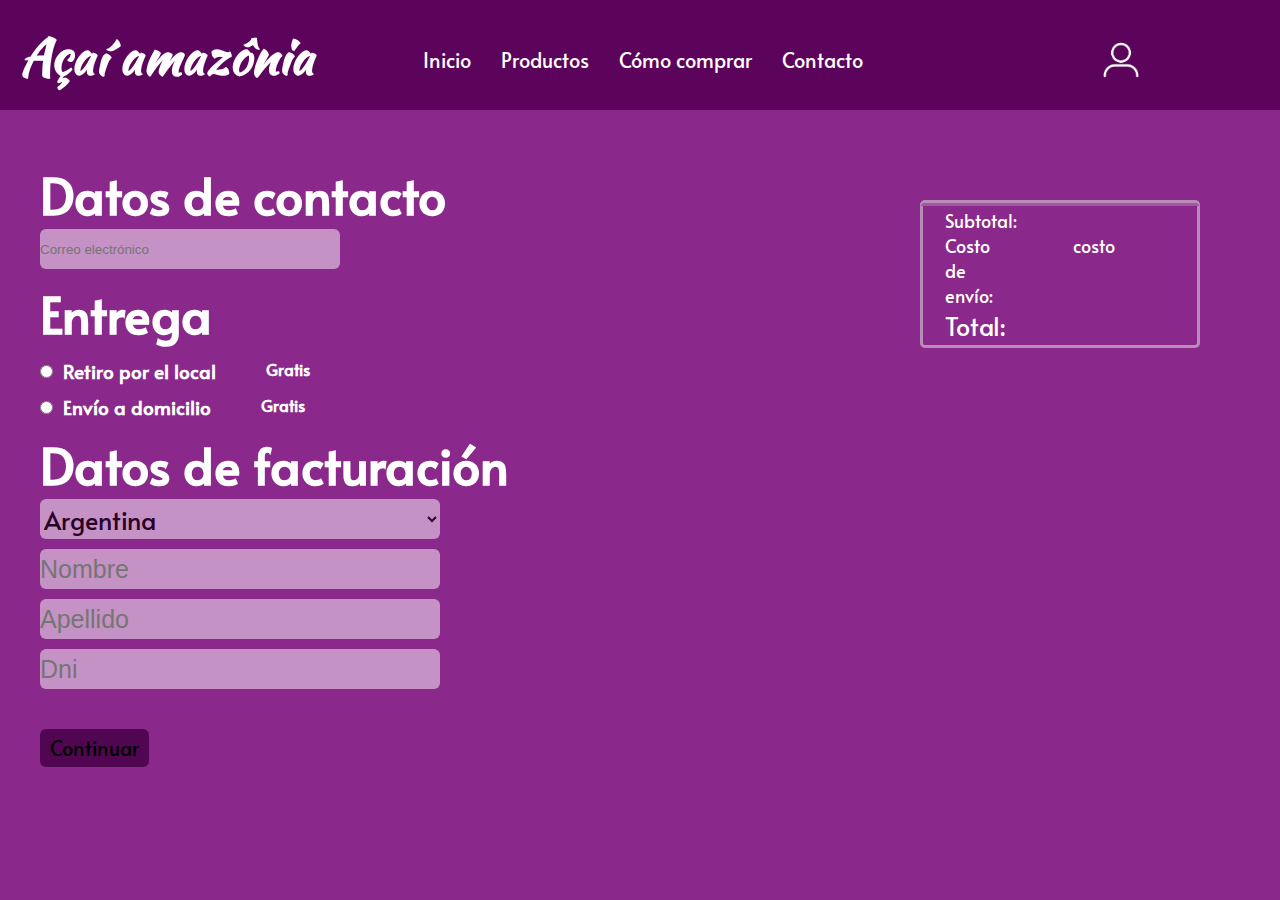
==== pages/checkout.html @ e922d96a "subir cambios" ====
<!DOCTYPE html>
<html lang="en">
<head>
    <style>
        @import url('https://fonts.googleapis.com/css2?family=Alata&family=Kaushan+Script&family=Rubik+Mono+One&display=swap');
    </style>
    <meta charset="UTF-8">
    <meta name="viewport" content="width=device-width, initial-scale=1.0">
    <script defer src="../js/main.js"></script>
    <script defer src="../js/checkout.js"></script>
    <!-- <script defer src="../js/user.js"></script> -->
    <link rel="stylesheet" href="../Styles/style.css">
    <title>Açaí amazônia</title>
</head>
<body>
    <header class="cabeza">
        <nav>
            <div class="searchBar">
                <h1><a href="../Index.html">Açaí amazônia</a></h1>
                <ul id="menu">
                    <li><a href="../Index.html">Inicio</a></li>
                    <li><a href="./productos.html">Productos</a></li>
                    <li><a href="./how_to_buy.html">Cómo comprar</a></li>
                    <li><a href="./contacto.html">Contacto</a></li>
                </ul>
                <h3 id="userName"></h3>
                <div class="botones">
                    <button id="user" class="icon"><img src="../img/usuario.png">
                        <ul id="accion" class="acciones">
                            <li><a href="../pages/signIn.html">Registrarse</a></li>
                            <li><a href="" id="cerrarSesion" >Cerrar sesión</a></li>
                        </ul>
                    </button>
                </div>
            </div>
        </nav>
    </header>
    <main class="checkout">
        <section class="cuenta">
            <form id="datos-form">
                <div id="grupo-mail">
                    <h2>Datos de contacto</h2>
                    <input class="mail" type="email" name="email" id="mail" placeholder="Correo electrónico">
                    <h2 class="alertas">El correo no es válido</h2>
                </div>
                <div id="grupo-delivery" name="delivery-type">
                    <h2>Entrega</h2>
                    <div class="select">
                        <input type="radio" name="pickUp-option">
                        <h3>Retiro por el local</h3>
                        <h4>Gratis</h4>
                    </div>
                    <div class="select">
                        <input type="radio" name="delivery-option">
                        <h3>Envío a domicilio</h3>
                        <h4>Gratis</h4>
                    </div>
                    <h2 class="alertas">Debes seleccionar una opción</h2>
                </div>
                <div id="facturacion" class="facturacion">
                    <h2 id="factura">Datos de facturación</h2>
                    <Select name="" id="">País
                        <option value="">Argentina</option>
                        <option value="">Brasil</option>
                        <option value="">Otro</option>
                    </Select>
                    <div id="grupo-nombre">
                        <input type="text" name="nombre" placeholder="Nombre">
                        <h2 class="alertas">El nombre no es valido</h2>  
                    </div>
                    <div id="grupo-apellido">
                        <input type="text" name="apellido" placeholder="Apellido">
                        <h2 class="alertas">El apellido no es valido</h2>      
                    </div>
                    <div id="grupo-dni">
                        <input type="text" name="dni" id="dni" placeholder="Dni" maxlength="9">
                        <h2 class="alertas">El dni no es válido</h2>
                    </div>
                    <h2 id="alertas"></h2>
                </div>
                <button type="submit" id="continuar">Continuar</a></button>
            </form>
        </section>
        <section class="carrito-info">
            <div id="carrito-resumen">
            </div>
            <div id="totales">
                <table>
                    <tbody>
                        <tr><td>Subtotal:</td></tr>
                        <tr class="envio">
                            <td>Costo de envío:</td>
                            <td>costo</td></tr>
                        <tr><td id="total">Total:</td></tr>
                    </tbody>
                </table>
            </div>
        </section>
    </main>
</body>
</html>
---- Styles/style.css ----
*{
    margin: 0;
    padding: 0;
    border: 0;
    box-sizing: border-box;
}
body{
    width: auto;
    background-color: #8b288b;
}
/*---header---*/
h1{
    color:#5c045c;
}
.abrirMenu{
    display: none;
}
.cerrarMenu{
    display: none;
}
.cabeza{
    background-color: #5c045c;
    height: 110px;
    position:fixed;
    top: 0;
    width: 100%;
    z-index: 2;
    grid-area: cabeza;
}
.searchBar{
    display: flex;
    align-items: center;
    justify-content:space-between;
}
.searchBar h1{
    width: 60%;
    font-size: 50px;
    font-family: kaushan script; 
    font-style:initial;
    text-align:left;
    margin-bottom: 55px;
    margin-left: 20px;
    margin-top: 20px;
    align-items: left;
    cursor: pointer; 
}
.searchBar ul{
    width: 100%;
    display: flex;
    justify-content:flex-start;
    margin-bottom: 25px;
    height: 40px;
}
#noResults{
    font-family: alata;
    font-size: 40px;
    display: flex;
    justify-content: center;
    margin-top: 150px;
    color: white;
    display: none;
}
#buscador{
    margin-right: 100px;
    height: 40px;
    width: 500px;
    border-radius: 6px;
    border: 3px solid rgb(103, 69, 112);
    margin-bottom: 25px;
    padding-left: 5px;
    font-family: alata;
}

.cabeza nav h1 a{
    text-decoration: none;
    color:white;
}

.cabeza nav ul li{
    list-style-type: none;
    margin-top: 5px;
}
.cabeza nav ul li a{
    text-decoration: none;
    font-family: alata;
    font-size: 20px;
    font: weight 50px;
    color: rgb(255, 255, 255);
    padding: 5px;
    top: 70px;
    margin-inline: 10px;
    transition: font-size 1s;
}
.cabeza nav ul li a:hover{
    font-size: 25px;
}
#userName{
    font-family: alata;
    font-size: 20px;
    color: rgb(255, 255, 255);
    padding: 5px;
    top: 70px;
    margin-bottom: 25px;
    margin-inline: 10px;
}
.botones{
    justify-content: flex-end;
    width: 30%;
}
.icon{
    display: inline-block;
    background-color: transparent;
    height: min-content;
    width: min-content;
    justify-content: flex-end;
    align-items: center;
    margin-inline: 10px;
    margin-bottom: 25px;
}
.icon img{
    height: 50px;
    width: 50px;}

#accion{
    display: none;
    position: absolute;
    list-style: none;
    width: auto;
    padding: 5px 0px;
    height: auto;
}
#user:hover .acciones{
    background-color:#8b288b;
    display: block;
}
/*---carrousel---*/
.carousel{
    width: 1200px;
    height: 800px;
    margin-inline: auto;
    align-content: center;
    grid-area: carousel;}
    .carousel-caption h5{
        background-color: #8b288b85;
        border-radius: 10px;
        opacity: 1;
        height: min-content;
        font-family: alata;
        font-size: 100px;
        color: rgb(255, 255, 255);
        margin-top: 400px;
    }
    #caption1{
        padding-bottom: 300px
    }
    #caption2{
        padding-bottom: 250px;
    }
    #caption3{
        padding-bottom: 250px
    }
.d-block{
    width: 1400px;
    height: 800px;
}

/*----carrito----*/
/* #carrito{
    margin-top: 150px;
}
#carrito h2{
    margin-left: 30px;
    font-size: 40px;
    font-family: alata;
    color: white;
}
.subtotales{
    justify-self: flex-end;
    justify-content: flex-end;
    background-color: white;
    border-radius: 6px;
    margin-right: 150px;
    margin-top: 20px;
    width: 200px;
    height: 300px;
}
.subtotales h3{
    font-family: alata;
    font-size: 20px;
    margin-left: 10px;
    margin-top: 10px;
}
.subtotales p{
    justify-self: flex-end;
    margin-right: 20px;
    font-family: alata;
    font-size: 30px;
}
.subtotales a{
    display: block;
    border: 3px solid #5c045c;
    border-radius: 6px;
    background-color: #5c045c;
    color: white;
    text-decoration: none;
    margin: 10px 20px;
    padding: 5px 5px;
    width: auto;
    font-family: alata;
}
 */
    
    
/*---categorias---*/
.categorias{
    background-color: #8b288b;
}
.categorias h2{
    padding-top: 40px;
    font-family: alata;
    font-size: 50px;
    margin-left: 20px;
    color: white;
}
.gridCategorias{
    text-align: center;
    display: grid;
    grid-template-columns: 1fr 1fr 1fr;
    justify-items:center;
    align-items: stretch;
    width:auto;
    grid-area: categorias;
}
.gridCategorias div{
    font-family:alata;
    width: 325px;
    height: 325px;
    margin-inline: 30px;
    margin-top: 50px;
    border-radius: 5px;
    transition: box-shadow 1s;
    position: relative;
    display: inline-block;
    text-align: center;
    overflow: hidden;
    margin-bottom: 50px;
}
.gridCategorias div img{
    border-radius: 6px;
    width: 100%;
    height: 100%;
    
}
.gridCategorias div:hover{
    box-shadow: 1px 2px 14px 2px rgb(139, 62, 120);
}
.gridCategorias div a{
    background-color: #a77aa78a;
    border-radius: 5px;
    position: absolute;
    text-decoration: none;
    color:#500650;
    font-size: 30px;
    transform: scale(2, 2);
    transition: font-size 1s;
    padding: 5px 5px;
    top: 80%;
    left: 50%;
    transform: translate(-50%, -50%);
}
.categorias div a:hover{
    font-size: 25px;
}

/*---info açaí---*/

.info{
    display: grid;
    grid-template-columns: 2fr 2fr;
    justify-items:center;
    align-items: stretch;
    grid-area: datos;
    font-family: alata;
    color: #ffffff;
    background-color: #8b288b;
}
.info div{
    width: 500px;
    margin-top: 50px;
    margin-left: 60px;
}
#img-acai{
    width:700px;
    height: 500px;
    margin-bottom: 50px;
}
#img-acai img{
    width: 100%;
    height: 100%;
    border-radius: 8px;
}
#texto{
    align-content: center;
}
#info-titulo{
    font-size: 50px;
    margin-bottom: 20px;
}
#texto p{
    font-size: 20px;
}

/*----info contacto-----*/
.mas-info{
    background-color: #8b288b;
}
.gridInfo{
    display: grid;
    grid-template-rows: 2fr 2fr;
    font-family: alata;
    color: white;
}
.gridItem{
    display: flex;
    justify-content: flex-end;
}
.gridBar{
    display: flex;
    margin-top: 50px;
    margin-bottom: 50px;
    justify-self: center;
    background-color: #b88eb8;
    border-radius: 8px;
    width: max-content;
    height: min-content;
    padding: 20px 20px;
}
#leftItem{
    border-right: 3px solid white;
    padding-right: 20px;
}
#rightItem{
    padding-left: 20px;
}
.gridItem div{
    display: block;
    align-content: center;
    margin-left: 10px;
}
.gridItem img {
    height: 80px;
    width: 80px;
}
/*-----footer------*/
#pie{
    background-color: #500650;
    font-family: alata;
    color: white;
    display: grid;
    grid-template-columns: 2fr 2fr;
    bottom: 0px;
}
.redes h2{
    font-size: 40px;
    padding-top: 40px;
    margin-left: 30px;
    margin-bottom: 30px;
}
.redes div{
    width: max-content;
}
.redes div a{
    display: block;
    margin-block: 10px;
    margin-left: 50px;
    width: max-content;
    text-decoration: none;
    color: white;
    font-size: 20px;
}
.redes div a img{
    height: 40px;
    width: 40px;
    margin-right: 10px;
}
.formulario{
    margin-bottom: 100px;
}
.formulario h1{
    margin-top: 30px;
    color: white;
}
.formulario form div input{
    margin-block: 10px;
}
/*----productos-----*/
.gridProductos{
    margin-top: 150px;
    font-family: 'poppins';
    text-align: center;
    padding-bottom: 5px;
    margin-bottom: 40px;
}
#productos{
    display: grid;
    grid-template-columns: repeat(4,1fr);
    grid-column-gap: 20px;
    grid-row-gap: 30px;
    justify-content: center;
    justify-items:center ;
    grid-area: productos;
}
.card{
    border: 2px solid rgb(255, 255, 255);
    background-color: white;
    border-radius: 5px;
    width: 255px;
    height:350px;
    transition: box-shadow 1s;
    align-content: center;
    font-family: alata;
    color:#290229;
    
}
#boton{
    display: flex;
    justify-self: flex-end;
    align-content: center;
    text-decoration: none;
    color:rgb(255, 255, 255);
    background-color: #8b288b;
    border: 2px solid #8b288b;
    margin-bottom: 5px;
    margin-top: 10px;
    padding: 5px 5px;
    height: auto;
    border-radius: 6px;
    cursor: pointer;
}
.card h3{
    display: flex;
    justify-content: left;
}
.card h4{
    display: flex;
    justify-items: flex-start;
}
.card h5{
    display: flex;
    justify-items: flex-start;
    margin-bottom: 10px;
}
.card img{
    width: 251px;
    height: 225px;
    border-radius: 6px;
    justify-content: center;
}
/*---pagina de compra----*/
#seccionCompras{
    margin-top: 150px;
}
#nombreProducto{
    font-family: kaushan script;
    margin-left: 50px;
    font-size: 50px;
    color: white;
}
.pagCompras{
    margin-top: 20px;
    display: grid;
    grid-template-columns: 2fr 2fr;
    grid-column-gap: 20px;
    font-family: alata;
    color: white;
    grid-area: compras;
}

#imagen{
    background-color: beige;
    height: 600px;
    width: 600px;
    margin-left: 70px;
}
.purchInfo{
    margin-left: 30px;
}
#precio{
    margin-top: 100px;
    font-size: 40px;
}
#cuotas{
    margin-top: 30px;
    height: 40px;
    width: 100px;
    border-radius: 6px;
    border: solid white;
}
#cantButton{
    height: min-content;
    margin-top: 30px;
    display: flex;
    align-content: center;
    margin-bottom: 30px;
    margin-right: 50px;
}
#cantButton h3{
    font-size: 30px;
    margin-top: 0;
}
#cantButton button{
    margin-bottom: 0;
    align-content: center;
    margin-left: 10px;
    height: 30px;
    width: 30px;
    border-radius: 4px;
}
#counter{
    margin-left: 10px;
    align-content: center;
}
.purchInfo a{
    border: 2px solid white;
    border-radius: 6px;
    background-color: white;
    color: #290229;
    text-decoration: none;
    margin-top: 30px;
    padding: 5px 10px;
}
.purchInfo h3{
    margin-top: 30px;
}

/*----registro-----*/

.cuenta {
    font-family: alata;
    margin-top: 150px;
    margin-left: 40px;
}
.cuenta h2{
    font-size: 50px;
    color: white;
}
.form{
    margin-top: 20px;
    margin-left: 30px;
    color: white;
    display: block;
}
.form div{
    width: max-content;
    margin-bottom: 10px;
}
.form div input{
    display: block;
    background-color: rgba(255, 255, 255, 0.493);
    border-radius: 6px;
    height: 40px;
    width: 300px;
}
#crearCuenta{
    font-family: alata;
    font-size: 20px;
    color: white;
    background-color: #500650;
    border-radius: 6px;
    width: auto;
    padding: 5px 10px;
    cursor: pointer;
}
#ingresar{
    height: 40px;
    font-family: alata;
    font-size: 20px;
    color: white;
    background-color: #500650;
    border-radius: 6px;
    width: auto;
    padding: 5px 10px;
    cursor: pointer;
    pointer-events: visible;
}
#warnings{
    display: none;
    font-size: 20px;
    color: rgb(209, 139, 160);
    margin-bottom: 10px;
}
#bienvenida{
    display: flex;
    justify-self: end;
    align-self:self-start;
    font-family: alata;
    font-size: 50px;
    color: white;
    margin-right: 100px;
}

/*-----carrito------*/
#cartIcon{
    height: 50px;
    position: relative;
}
#carrito{
    font-family: alata;
    display: none;
    position: absolute;
    list-style: none;
    width: 500px;
    padding: 5px 0px;
    height: auto;
    top:100%;
    z-index: 1;
    right: 0px;
    margin-top: 0px;
    background-color:#9c529c;
    border: 3px solid #c798c7;
    border-radius: 8px;
}

#cartIcon:hover #carrito{
    display: block;
} 

#datosProducto tr{
    display: flex;
    justify-content: start;
}
.borrar{
    height: 30px;
    width: 30px;
    align-self: center;
    background-color: transparent;
}
#datosProducto th{
    display: flex;
    font-family: alata;
    color: white;
    justify-content: start;
    align-items: center;
    margin-top: 20px;
    margin-left: 10px;
    margin-right: 10px;
    margin-inline: 20px;
}
#datosProducto h3{
    display: flex;
    color: white ;
}
#imgProducto{
    height: 50px;
    width: 50px;
    margin-right: 10px;
}
#imgProducto img{
    border-radius: 6px;
}
#datosProducto h3{
    margin-right: 20px;
}
#emptyCart{
    display: block;
    border: 3px solid #5c045c;
    border-radius: 6px;
    background-color: #6e206e;
    color: white;
    text-decoration: none;
    margin: 10px 20px;
    padding: 5px 5px;
    width: auto;
    font-family: alata;
    justify-self: center;
    cursor: pointer;
}
#carrito div a{
    display: block;
    border: 3px solid #5c045c;
    border-radius: 6px;
    background-color: #6e206e;
    color: white;
    text-decoration: none;
    margin: 10px 20px;
    padding: 5px 5px;
    width: auto;
    font-family: alata;
    justify-self: center;
    cursor: pointer;
}
#itemDatos th{
    display: flex;
    margin-inline: 10px;
}

/*----otras páginas----*/
.titulo{
    margin-top: 150px;
    margin-left: 40px;
    font-family: alata;
    font-size: 50px;
    color: white;
}
.parrafo{
    font-family: alata;
    color: white;
    font-size: 20px;
    display: block;
    margin-top: 20px;
    margin-left: 30px;
    margin-bottom: 300px;
}
.parrafo p{
    margin-block: 10px;
}

/*-----contacto-----*/
.contacto{
    display: grid;
    grid-template-columns: 2fr 2fr;
    font-family: alata;
    color: white;
    margin-top: 40px;
}
.contacto div ul{
    margin-left: 300px;
}
.contacto div ul li {
    display: flex;
    width: 100%;
}
.icono{
    height: min-content;
    width: min-content;
}
.icono img{
    width: 30px;
    height: 30px;
}
.formulario div{
    margin-block: 10px;
}
.formulario div input{
    font-size: 25px;
        display: block;
        background-color: rgba(255, 255, 255, 0.493);
        border-radius: 6px;
        height: 40px;
        width: 400px;
}
#mensaje{
    background-color: rgba(255, 255, 255, 0.493);
    border-radius: 6px;
    width: 400px;
    margin-bottom: 20x;
}


.cuenta div div h2{
    font-size: 25px;
    margin-bottom: 10px;
}
.mail{
    display: block;
    background-color: rgba(255, 255, 255, 0.493);
    border-radius: 6px;
    height: 40px;
    width: 300px;
}
.select input{
    border-radius: 10px;
    width: min-content;
    height: 15px;
    align-self: center;
    margin-right: 10px;
}
.select{
    color: white;
    display: flex;
    margin-block: 10px;
}
.select h4{
    margin-left: 50px;
}
/*---Checkout---*/
#continuar{
    margin-top: 30px;
    font-family: alata;
    font-size: 20px;
    background-color: #500650;
    border-radius: 6px;
    width: auto;
    padding: 5px 10px;
    cursor: pointer;
}
.cuenta div button a{
    text-decoration: none;
    color: white;
}
.cuenta div{
    margin-block: 10px;
}


.facturacion div input{
    font-size: 25px;
        display: block;
        background-color: rgba(255, 255, 255, 0.493);
        border-radius: 6px;
        height: 40px;
        width: 400px;
}
.facturacion div label{
    color: white;
    position: relative;
}
.facturacion select{
    font-size: 25px;
    color:#290229;
    font-family: alata;
        display: block;
        background-color: rgba(255, 255, 255, 0.493);
        border-radius: 6px;
        height: 40px;
        width: 400px;
}
.mediosDePago h2{
    font-size: 30px;
}
.pago{
    font-family: alata;
    color: white;
}
.info-cliente{
    margin-top: 150px;
    margin-left: 70px;
    width: 500px;
    border: #b88eb8 solid 3px;
    border-radius: 8px;
}
.info-cliente div{
    display: flex;
    margin-left: 20px;
    margin-block: 20px;
}
.info-cliente div h3{
    align-self: center;
    margin-left: 10px;
}
.info-cliente div img{
    height: 50px;
    width: auto;
}
.mediosDePago{
    margin-left: 70px;
    margin-top: 30px;
}
.mediosDePago ul li{
    list-style: none;
    font-size: 20px;
}
.mediosDePago ul li input{
    margin-right: 10px;
}
.alertas{
    display: none;
    font-size: 20px;
    color: rgb(209, 139, 160);
    margin-bottom: 10px;
}
.alertas-activa{
    display: block;
}
#finalizarCompra{
    margin-top: 30px;
    font-family: alata;
    font-size: 20px;
    background-color: #500650;
    border-radius: 6px;
    width: auto;
    padding: 5px 10px;
    cursor: pointer;
    margin-left: 70px;
    color: white;
    margin-bottom: 50px;
}
#carrito-resumen{
    width: auto;
    margin-top: 200px;
    margin-right: 80px;
    border: solid 3px #b88eb8; 
    border-radius: 5px;
    border-bottom-right-radius: 0px;
    border-bottom-left-radius: 0px;
    border-bottom: solid #b88eb87e;
}
.carrito-info{
    color: white;
    font-family: alata;
}
#totales{
    border: solid #b88eb8 3px;
    margin-right: 80px;
    border-radius: 5px;
    border-top-left-radius: 0px;
    border-top-right-radius: 0px;
    border-top: thin;
}
#totales table tbody {
    font-size: 18px;
}
#totales table tbody tr{
    display: flex;
    margin-left: 20px;
}
.envio{
    display: flex;
    margin-left: 20px;
}
.envio td{
    margin-right: 80px;
    justify-content: space-around;
}
#total{
    font-size: 25px;
}
.resumen-producto{
    display: flex;
    padding-inline: 10px;
    margin-block: 20px;
}
.resumen-producto h3{
    margin-inline: 10px;
}
.resumen-producto img{
    width: auto;
    height: 50px;
    margin-right: 10px;
    border-radius: 5px;
}
#subtotal{
    position: inherit;
}
.checkout{
    display: grid;
    grid-template-columns: 3fr 1fr;
}

/*---formulario de pago---*/
#tarjeta-form{
    display: none;
}
#tarjeta-form input{
    font-size: 20px;
    font-family: alata;
    color: white;
    display: block;
    background-color: rgba(255, 255, 255, 0.493);
    border-radius: 6px;
    height: 40px;
    width: 400px;
    margin-block: 10px;
    padding-left: 8px;
}
#tarjeta-form select{
    font-size: 20px;
    font-family: alata;
    color: rgb(90, 90, 90);
    display: block;
    background-color: rgba(255, 255, 255, 0.493);
    border-radius: 6px;
    height: 40px;
    width: 400px;
    margin-block: 10px;
}
#tarjeta-form input [placeholder]{
    color: rgb(255, 255, 255);
}
#row{
    display: flex;
}
#row input{
    width: 195px;
}

.swal2-title{
    font-family: alata;
    color: #500650;
}
.swal2-html-container{
    font-family: alata;
    color: #5c045c;
}
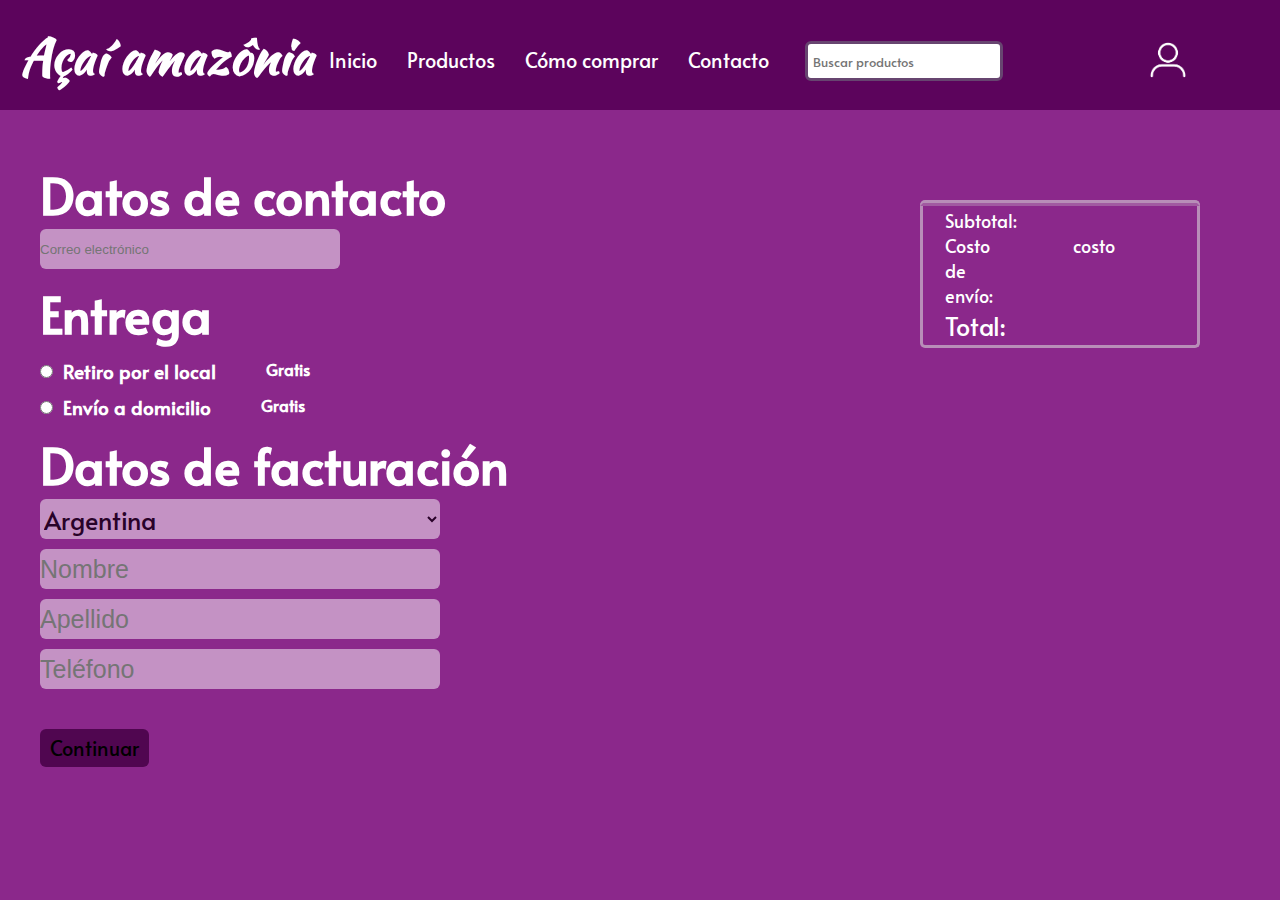
==== commit 70db7152: "detalles" ====
--- a/pages/checkout.html
+++ b/pages/checkout.html
@@ -23,6 +23,7 @@
                     <li><a href="./how_to_buy.html">Cómo comprar</a></li>
                     <li><a href="./contacto.html">Contacto</a></li>
                 </ul>
+                <input type="text" name="buscador" id="buscador" placeholder="Buscar productos">
                 <h3 id="userName"></h3>
                 <div class="botones">
                     <button id="user" class="icon"><img src="../img/usuario.png">
@@ -72,9 +73,9 @@
                         <input type="text" name="apellido" placeholder="Apellido">
                         <h2 class="alertas">El apellido no es valido</h2>      
                     </div>
-                    <div id="grupo-dni">
-                        <input type="text" name="dni" id="dni" placeholder="Dni" maxlength="9">
-                        <h2 class="alertas">El dni no es válido</h2>
+                    <div id="grupo-telefono">
+                        <input type="text" name="tel" id="tel" placeholder="Teléfono" maxlength="11">
+                        <h2 class="alertas">El teléfono no es válido</h2>
                     </div>
                     <h2 id="alertas"></h2>
                 </div>
@@ -87,7 +88,7 @@
             <div id="totales">
                 <table>
                     <tbody>
-                        <tr><td>Subtotal:</td></tr>
+                        <tr><td id="subtotal">Subtotal:</td></tr>
                         <tr class="envio">
                             <td>Costo de envío:</td>
                             <td>costo</td></tr>
--- a/Styles/style.css
+++ b/Styles/style.css
@@ -516,7 +516,8 @@
     width: 30px;
     border-radius: 4px;
 }
-#counter{
+
+.counter{
     margin-left: 10px;
     align-content: center;
 }
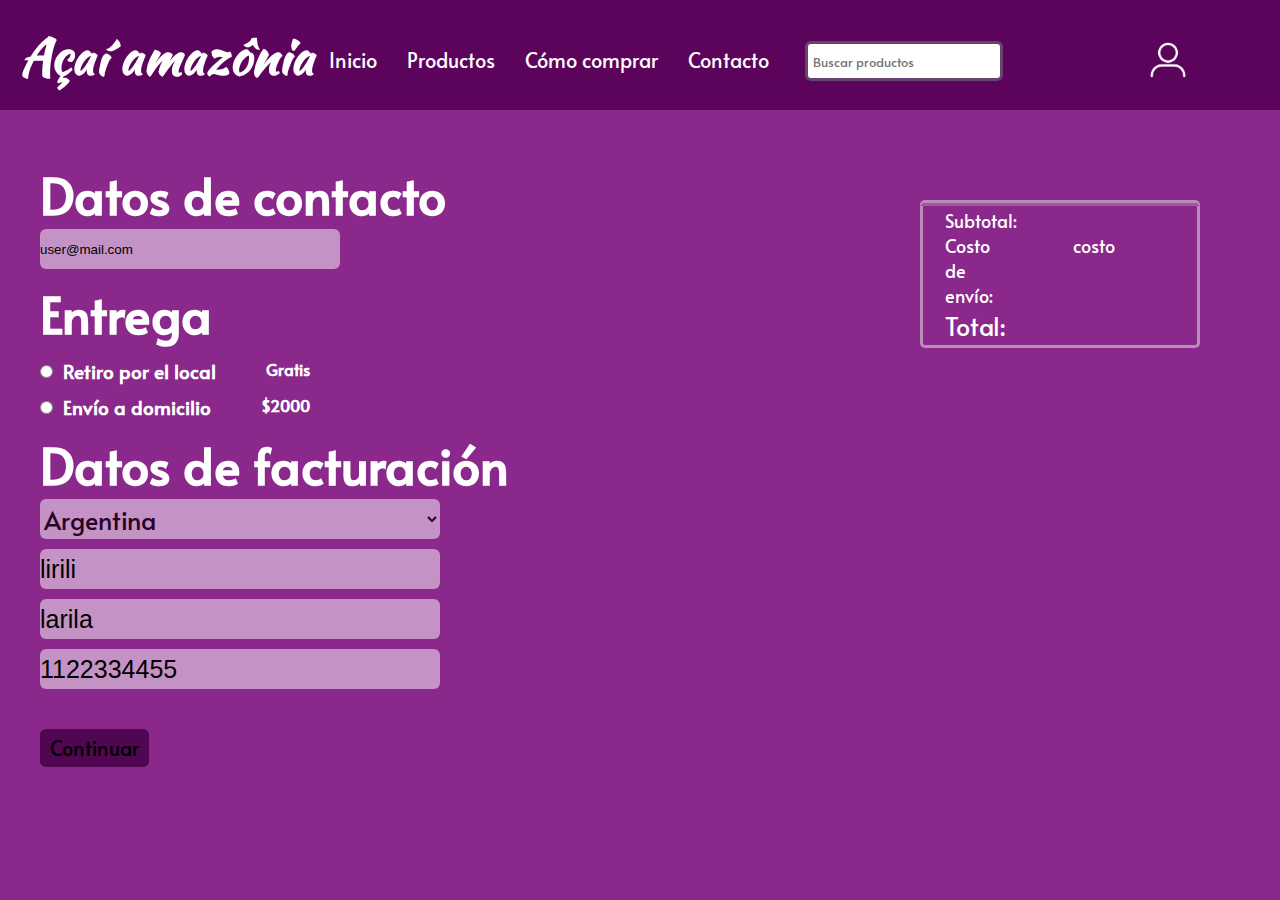
==== commit 9c7a96f5: "detalles" ====
--- a/pages/checkout.html
+++ b/pages/checkout.html
@@ -41,20 +41,20 @@
             <form id="datos-form">
                 <div id="grupo-mail">
                     <h2>Datos de contacto</h2>
-                    <input class="mail" type="email" name="email" id="mail" placeholder="Correo electrónico">
+                    <input value="user@mail.com" class="mail" type="email" name="email" id="mail" placeholder="Correo electrónico">
                     <h2 class="alertas">El correo no es válido</h2>
                 </div>
                 <div id="grupo-delivery" name="delivery-type">
                     <h2>Entrega</h2>
                     <div class="select">
-                        <input type="radio" name="pickUp-option">
+                        <input id="pick-up" type="radio" name="pickUpOption">
                         <h3>Retiro por el local</h3>
                         <h4>Gratis</h4>
                     </div>
                     <div class="select">
-                        <input type="radio" name="delivery-option">
+                        <input id="delivery" type="radio" name="deliveryOption">
                         <h3>Envío a domicilio</h3>
-                        <h4>Gratis</h4>
+                        <h4>$2000</h4>
                     </div>
                     <h2 class="alertas">Debes seleccionar una opción</h2>
                 </div>
@@ -66,15 +66,15 @@
                         <option value="">Otro</option>
                     </Select>
                     <div id="grupo-nombre">
-                        <input type="text" name="nombre" placeholder="Nombre">
+                        <input value="lirili" type="text" name="nombre" placeholder="Nombre">
                         <h2 class="alertas">El nombre no es valido</h2>  
                     </div>
                     <div id="grupo-apellido">
-                        <input type="text" name="apellido" placeholder="Apellido">
+                        <input value="larila" type="text" name="apellido" placeholder="Apellido">
                         <h2 class="alertas">El apellido no es valido</h2>      
                     </div>
                     <div id="grupo-telefono">
-                        <input type="text" name="tel" id="tel" placeholder="Teléfono" maxlength="11">
+                        <input value="1122334455" type="text" name="tel" id="tel" placeholder="Teléfono" maxlength="11">
                         <h2 class="alertas">El teléfono no es válido</h2>
                     </div>
                     <h2 id="alertas"></h2>
@@ -90,8 +90,8 @@
                     <tbody>
                         <tr><td id="subtotal">Subtotal:</td></tr>
                         <tr class="envio">
-                            <td>Costo de envío:</td>
-                            <td>costo</td></tr>
+                            <td >Costo de envío:</td>
+                            <td id="costo">costo</td></tr>
                         <tr><td id="total">Total:</td></tr>
                     </tbody>
                 </table>
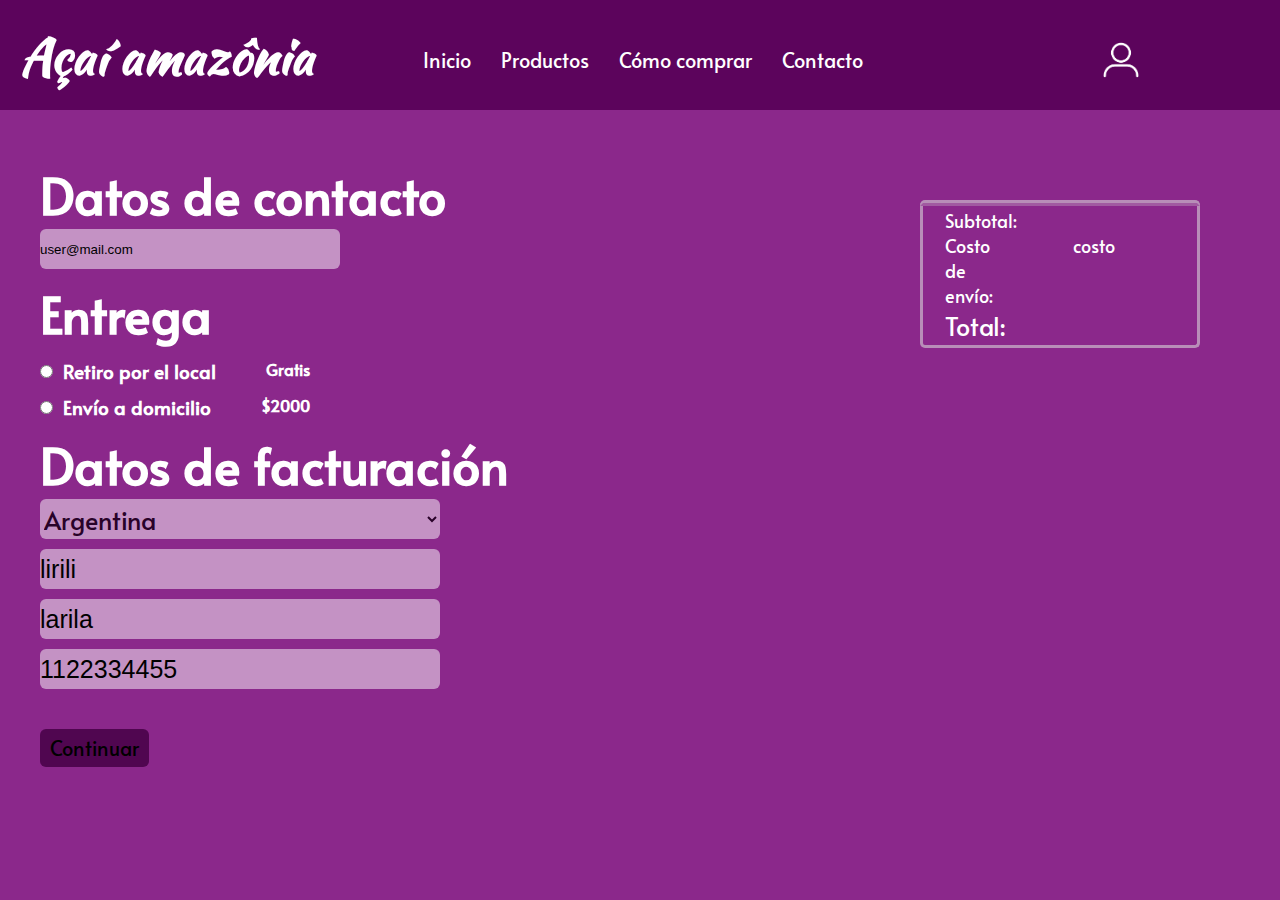
==== commit 59a5c3fd: "botones" ====
--- a/pages/checkout.html
+++ b/pages/checkout.html
@@ -23,7 +23,6 @@
                     <li><a href="./how_to_buy.html">Cómo comprar</a></li>
                     <li><a href="./contacto.html">Contacto</a></li>
                 </ul>
-                <input type="text" name="buscador" id="buscador" placeholder="Buscar productos">
                 <h3 id="userName"></h3>
                 <div class="botones">
                     <button id="user" class="icon"><img src="../img/usuario.png">
--- a/Styles/style.css
+++ b/Styles/style.css
@@ -516,9 +516,30 @@
     width: 30px;
     border-radius: 4px;
 }
-
+.aumentar{
+    width: 20px;
+    height: 20px;
+    padding: 1px 1px;
+    font-family: Arial, Helvetica, sans-serif;
+    font-size: 19px;
+    align-content: center;
+    justify-content: center;
+    color:#5c045c;
+    border-radius: 2px;
+}
+.restar{
+    width: 20px;
+    height: 20px;
+    padding: 1px 1px;
+    font-family: Arial, Helvetica, sans-serif;
+    font-size: 19px;
+    align-content: center;
+    justify-content: center;
+    color:#5c045c;
+    border-radius: 2px;
+}
 .counter{
-    margin-left: 10px;
+    margin-inline: 10px;
     align-content: center;
 }
 .purchInfo a{
@@ -693,6 +714,10 @@
 #itemDatos th{
     display: flex;
     margin-inline: 10px;
+    width: 70px;
+}
+#itemDatos th h4{
+    margin-left: 30px;
 }
 
 /*----otras páginas----*/
